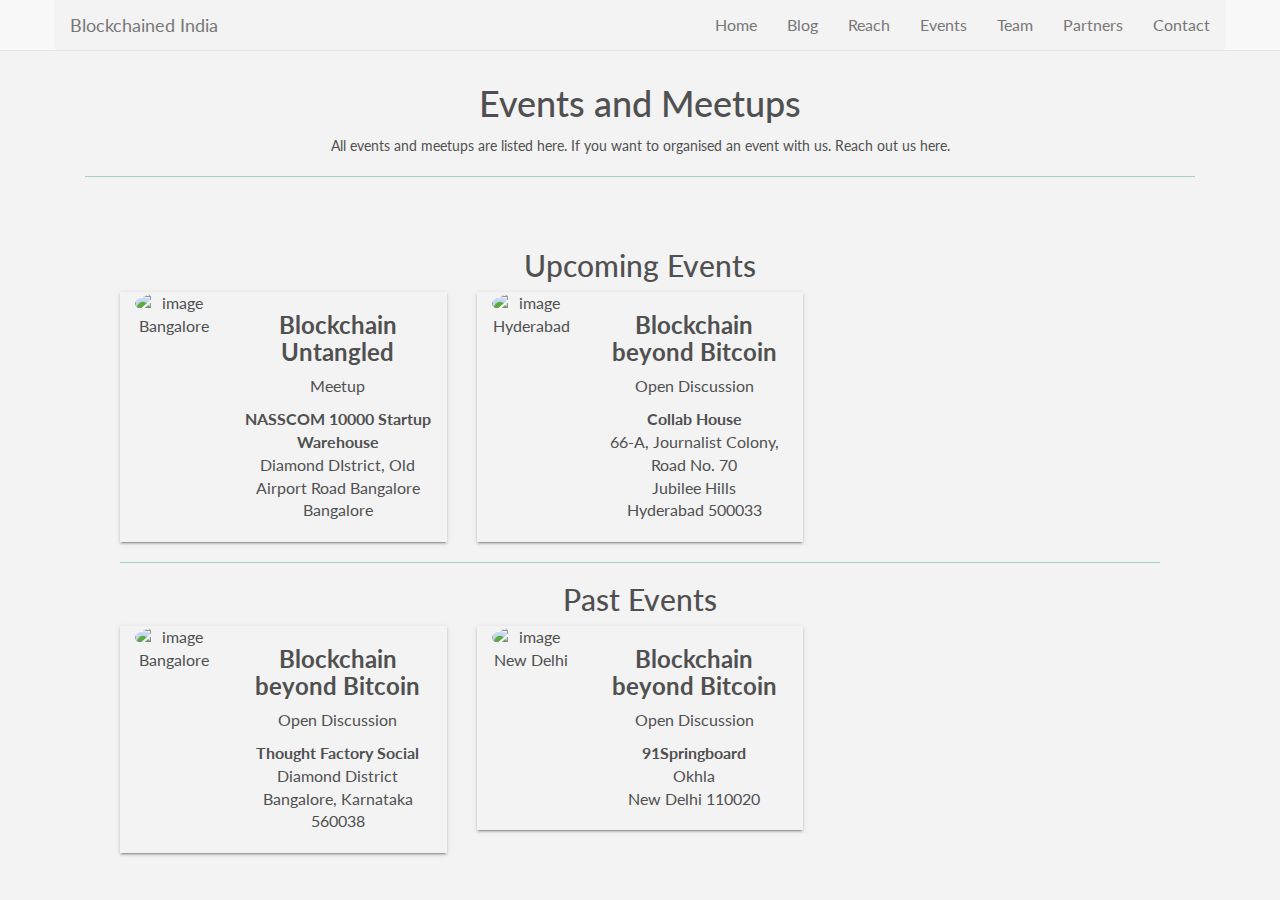
==== events.html @ 79391559 "events updated" ====
<!DOCTYPE html>
<html lang="en" class="no-js">
	<head>
		<meta charset="UTF-8" />
		<meta http-equiv="X-UA-Compatible" content="IE=edge,chrome=1">
		<meta name="viewport" content="width=device-width, initial-scale=1.0">
		<title>Blockchained India | Events | Meetups | Workshops</title>
		<meta name="description" content="Event page for Blockchained India" />
		<meta name="keywords" content="event, anistark, blockchain, india, blockchainedindia, Kumar, Anirudha, all, meetup, meetups, workshop" />
		<meta name="author" content="Kumar Anirudha (anistark) [anirudhastark@yahoo.com]" />
		<link rel="icon" href="img/favicon.ico">
		<link href="css/bootstrap.min.css" rel="stylesheet">
		<link rel="stylesheet" type="text/css" href="css/default.css" />
		<link rel="stylesheet" type="text/css" href="css/component.css" />
		<script src="js/modernizr.custom.js"></script>
		<link href="https://maxcdn.bootstrapcdn.com/font-awesome/4.7.0/css/font-awesome.min.css" rel="stylesheet" integrity="sha384-wvfXpqpZZVQGK6TAh5PVlGOfQNHSoD2xbE+QkPxCAFlNEevoEH3Sl0sibVcOQVnN" crossorigin="anonymous">
		<script>
		  (function(i,s,o,g,r,a,m){i['GoogleAnalyticsObject']=r;i[r]=i[r]||function(){
		  (i[r].q=i[r].q||[]).push(arguments)},i[r].l=1*new Date();a=s.createElement(o),
		  m=s.getElementsByTagName(o)[0];a.async=1;a.src=g;m.parentNode.insertBefore(a,m)
		  })(window,document,'script','https://www.google-analytics.com/analytics.js','ga');
		  ga('create', 'UA-98002907-1', 'auto');
		  ga('send', 'pageview');
		</script>
	</head>
	<body>
		<div class="navbar-wrapper">
			<nav class="navbar navbar-default navbar-fixed-top" role="navigation">
				<div class="container">
					<div class="navbar-header page-scroll">
						<button type="button" class="navbar-toggle collapsed" data-toggle="collapse" data-target="#navbar" aria-expanded="false" aria-controls="navbar">
							<span class="sr-only">Toggle navigation</span>
							<span class="icon-bar"></span>
							<span class="icon-bar"></span>
							<span class="icon-bar"></span>
						</button>
						<a class="navbar-brand" href="/index.html#page-top">Blockchained India</a>
					</div>
					<div id="navbar" class="navbar-collapse collapse">
						<ul class="nav navbar-nav navbar-right">
							<li><a class="page-scroll" href="/index.html#page-top">Home</a></li>
							<li><a href="http://blog.blockchainedindia.com">Blog</a></li>
							<li><a class="page-scroll" href="/index.html#reach">Reach</a></li>
							<li><a class="page-scroll" href="/index.html#events">Events</a></li>
							<li><a class="page-scroll" href="/index.html#team">Team</a></li>
							<li><a class="page-scroll" href="/index.html#partners">Partners</a></li>
							<li><a class="page-scroll" href="/index.html#contact">Contact</a></li>
						</ul>
					</div>
				</div>
			</nav>
		</div>
		<!--<div class="md-modal md-effect-12" id="modal-12">-->
			<!--<div class="md-content">-->
				<!--<h3>Modal Dialog</h3>-->
				<!--<div>-->
					<!--<p>This is a modal window. You can do the following things with it:</p>-->
					<!--<ul>-->
						<!--<li><strong>Read:</strong> modal windows will probably tell you something important so don't forget to read what they say.</li>-->
						<!--<li><strong>Look:</strong> a modal window enjoys a certain kind of attention; just look at it and appreciate its presence.</li>-->
						<!--<li><strong>Close:</strong> click on the button below to close the modal.</li>-->
					<!--</ul>-->
					<!--<button class="md-close">Close me!</button>-->
				<!--</div>-->
			<!--</div>-->
		<!--</div>-->
		<!--<div class="md-modal md-effect-16" id="modal-16">-->
			<!--<div class="md-content">-->
				<!--<h3>Modal Dialog</h3>-->
				<!--<div>-->
					<!--<p>This is a modal window. You can do the following things with it:</p>-->
					<!--<ul>-->
						<!--<li><strong>Read:</strong> modal windows will probably tell you something important so don't forget to read what they say.</li>-->
						<!--<li><strong>Look:</strong> a modal window enjoys a certain kind of attention; just look at it and appreciate its presence.</li>-->
						<!--<li><strong>Close:</strong> click on the button below to close the modal.</li>-->
					<!--</ul>-->
					<!--<button class="md-close">Close me!</button>-->
				<!--</div>-->
			<!--</div>-->
		<!--</div>-->
		<!--<div class="md-modal md-effect-19" id="modal-19">-->
			<!--<div class="md-content">-->
				<!--<h3>Modal Dialog</h3>-->
				<!--<div>-->
					<!--<p>This is a modal window. You can do the following things with it:</p>-->
					<!--<ul>-->
						<!--<li><strong>Read:</strong> modal windows will probably tell you something important so don't forget to read what they say.</li>-->
						<!--<li><strong>Look:</strong> a modal window enjoys a certain kind of attention; just look at it and appreciate its presence.</li>-->
						<!--<li><strong>Close:</strong> click on the button below to close the modal.</li>-->
					<!--</ul>-->
					<!--<button class="md-close">Close me!</button>-->
				<!--</div>-->
			<!--</div>-->
		<!--</div>-->
		<!-- Event Details -->
		<div class="md-modal md-effect-19" id="bi_1">
			<div class="md-content">
				<h3>Blockchain beyond Bitcoin <span class="badge">past event</span></h3>
				<div>
					<p>
						Open Discussion for Blockchain enthusiasts who see the potential of this technology to disrupt the world, and for beginners to Blockchain who want to explore more.
					</p>
					<br>
					<a href="https://www.meetup.com/blockchainindia/events/238764602"><i class="fa fa-2x fa-meetup"></i></a>
					<button class="md-close">Close me!</button>
				</div>
			</div>
		</div>
		<div class="md-modal md-effect-19" id="bi_2">
			<div class="md-content">
				<h3>Blockchain beyond Bitcoin <span class="badge">past event</span></h3>
				<div>
					<p>
						Open Discussion for Blockchain enthusiasts who see the potential of this technology to disrupt the world, and for beginners to Blockchain who want to explore more.
					</p>
					<br>
					<a href="https://www.meetup.com/blockchainindia/events/239157507"><i class="fa fa-2x fa-meetup"></i></a>
					<button class="md-close push-right">Close me!</button>
				</div>
			</div>
		</div>
		<div class="md-modal md-effect-12" id="bi_3">
			<div class="md-content">
				<h3>Blockchain Untangled</h3>
				<div>
					<p>
						<strong>Theme</strong>:<br>
							Introduction to Blockchain and various ledgers. A small demonstration on how it works by diving into the depths of it.
							<br />
							"The blockchain is an incorruptible digital ledger of economic transactions that can be programmed to record not just financial transactions but virtually everything of value."  - Don & Alex Tapscott, authors Blockchain Revolution (2016)
					</p>
					<strong>Agenda</strong>:
					<ul>
						<li><strong>18:15 - 19:00</strong> by Bharat Ram, General partner at OperatorVC <br />
						A brief talk on the history of fiat money and the socio-political underpinnings behind the bitcoin movement. Explaining the bitcoin blockchain and how it works followed by other blockchain consensus mechanisms and business opportunities.</li>
						<li><strong>19:00 pm - 19:30</strong> by Kumar Anirudha, Tech Evangelist <br />
						A visual showcase of blockchain in action. The talk would revolve around how blockchain ledger works by visually depicting it's immutable and tamper-proof characteristics.</li>
						<li><strong>19:30 - 20:00</strong> Networking and Snacks</li>
					</ul>
					<strong>Note</strong>:
					<ol>
						<li>RSVP opens 7 days before the event.</li>
						<li>The event is free of cost.</li>
					</ol>
					<a href="https://www.meetup.com/blockchainindia/events/239157507"><i class="fa fa-2x fa-meetup"></i></a> <a href="https://www.facebook.com/events/418289011869057"><i class="fa fa-2x fa-facebook-official"></i></a>
					<button class="md-close">Close me!</button>
				</div>
			</div>
		</div>
		<div class="md-modal md-effect-12" id="bi_4">
			<div class="md-content">
				<h3>Blockchain beyond Bitcoin</h3>
				<div>
					<p>
						<strong>Theme</strong>:<br>
							Introductory talk explaining Blockchain and its current landscape, followed by an open discussion around the problems that can be solved in our country by the use of this technology.
							<br />
							"The blockchain is an incorruptible digital ledger of economic transactions that can be programmed to record not just financial transactions but virtually everything of value."  - Don & Alex Tapscott, authors Blockchain Revolution (2016)
					</p>
					<strong>Agenda</strong>:
					<ul>
						<li><strong>16:00 - 16:15</strong> Welcome talk</li>
						<li><strong>16:15 - 16:30</strong> Introductions</li>
						<li><strong>16:30 - 17:00</strong> Introduction to Blockchain</li>
						<li><strong>17:00 - 17:30</strong> Open discussion on it’s use-cases</li>
						<li><strong>17:30 - 18:00</strong> Networking</li>
					</ul>
					<strong>Note</strong>:
					<ol>
						<li>The event is free of cost.</li>
					</ol>
					<a href="https://www.facebook.com/events/761048004076389"><i class="fa fa-2x fa-facebook-official"></i></a>
					<button class="md-close">Close me!</button>
				</div>
			</div>
		</div>
		<div class="container">
			<div class="col-lg-12 text-center" style="margin-top: 4rem;">
				<h1>Events and Meetups</h1>
				<small>
					All events and meetups are listed here. If you want to organised an event with us. Reach out us here.
				</small>
				<hr style="border-top-color: #a6d0bb;">
				<div class="main clearfix">
					<!-- <button class="md-trigger" data-modal="modal-12">Just Me</button>
					<button class="md-trigger" data-modal="modal-16">Blur</button>
					<button class="md-trigger md-setperspective" data-modal="modal-19">Slip from top</button> -->
					<div>
						<h2>Upcoming Events</h2>
						<div class="row">
							<div class="col-sm-4">
								<div class="contact-box md-trigger" data-modal="bi_3">
									<a href="#">
										<div class="col-sm-4">
											<div class="text-center">
												<img alt="image" class="img-circle m-t-xs img-responsive" src="http://i.imgur.com/bA3g5OH.jpg">
												<div class="m-t-xs font-bold">Bangalore</div>
											</div>
										</div>
										<div class="col-sm-8">
											<h3><strong>Blockchain Untangled</strong></h3>
											<p>Meetup</p>
											<address>
												<strong>NASSCOM 10000 Startup Warehouse</strong><br>
												Diamond DIstrict, Old Airport Road Bangalore<br>
												Bangalore<br>
											</address>
										</div>
										<div class="clearfix"></div>
									</a>
								</div>
							</div>
							<div class="col-sm-4">
								<div class="contact-box md-trigger md-setperspective" data-modal="bi_4">
									<a href="#">
										<div class="col-sm-4">
											<div class="text-center">
												<img alt="image" class="img-circle m-t-xs img-responsive" src="http://i.imgur.com/TzE4rNy.jpg">
												<div class="m-t-xs font-bold">Hyderabad</div>
											</div>
										</div>
										<div class="col-sm-8">
											<h3><strong>Blockchain beyond Bitcoin</strong></h3>
											<p>Open Discussion</p>
											<address>
												<strong>Collab House</strong><br>
												66-A, Journalist Colony, Road No. 70<br>
												Jubilee Hills<br>
												Hyderabad 500033
											</address>
										</div>
										<div class="clearfix"></div>
									</a>
								</div>
							</div>
						</div>
					</div>
					<hr style="border-top-color: #a6d0bb;">
					<div>
						<h2>Past Events</h2>
						<div class="row">
							<div class="col-sm-4">
								<div class="contact-box md-trigger md-setperspective" data-modal="bi_1">
									<a href="#">
										<div class="col-sm-4">
											<div class="text-center">
												<img alt="image" class="img-circle m-t-xs img-responsive" src="http://i.imgur.com/TzE4rNy.jpg">
												<div class="m-t-xs font-bold">Bangalore</div>
											</div>
										</div>
										<div class="col-sm-8">
											<h3><strong>Blockchain beyond Bitcoin</strong></h3>
											<p>Open Discussion</p>
											<address>
												<strong>Thought Factory Social</strong><br>
												Diamond District<br>
												Bangalore, Karnataka 560038<br>
											</address>
										</div>
										<div class="clearfix"></div>
									</a>
								</div>
							</div>
							<div class="col-sm-4">
								<div class="contact-box md-trigger" data-modal="bi_2">
									<a href="#">
										<div class="col-sm-4">
											<div class="text-center">
												<img alt="image" class="img-circle m-t-xs img-responsive" src="http://i.imgur.com/bA3g5OH.jpg">
												<div class="m-t-xs font-bold">New Delhi</div>
											</div>
										</div>
										<div class="col-sm-8">
											<h3><strong>Blockchain beyond Bitcoin</strong></h3>
											<p>Open Discussion</p>
											<address>
												<strong>91Springboard</strong><br>
												Okhla<br>
												New Delhi 110020<br>
											</address>
										</div>
										<div class="clearfix"></div>
									</a>
								</div>
							</div>
						</div>
					</div>
				</div>
			</div>
		</div>
		<div class="md-overlay"></div>
		<!-- classie.js by @desandro: https://github.com/desandro/classie -->
		<script src="js/classie_modal.js"></script>
		<script src="js/modalEffects.js"></script>

		<!-- for the blur effect -->
		<!-- by @derSchepp https://github.com/Schepp/CSS-Filters-Polyfill -->
		<script>
			// this is important for IEs
			var polyfilter_scriptpath = '/js/';
		</script>
		<script src="js/cssParser.js"></script>
		<script src="js/css-filters-polyfill.js"></script>
	</body>
</html>
---- css/default.css ----
/* General Demo Style */
@import url(http://fonts.googleapis.com/css?family=Lato:300,400,700);

@font-face {
	font-family: 'codropsicons';
	src:url('../fonts/codropsicons/codropsicons.eot');
	src:url('../fonts/codropsicons/codropsicons.eot?#iefix') format('embedded-opentype'),
		url('../fonts/codropsicons/codropsicons.woff') format('woff'),
		url('../fonts/codropsicons/codropsicons.ttf') format('truetype'),
		url('../fonts/codropsicons/codropsicons.svg#codropsicons') format('svg');
	font-weight: normal;
	font-style: normal;
}

*, *:after, *:before { -webkit-box-sizing: border-box; -moz-box-sizing: border-box; box-sizing: border-box; }
body, html { font-size: 100%; padding: 0; margin: 0; }

/* Clearfix hack by Nicolas Gallagher: http://nicolasgallagher.com/micro-clearfix-hack/ */
.clearfix:before, .clearfix:after { content: " "; display: table; }
.clearfix:after { clear: both; }

body {
	font-family: 'Lato', Calibri, Arial, sans-serif;
	color: #505050;
	background: #f3f3f4;
}

a {
	color: #c0392b;
	text-decoration: none;
}

a:hover,
a:active {
	color: #333;
	text-decoration: none;
}

/* Header Style */
.main,
.container > header {
	margin: 0 auto;
	padding: 2em;
}

.container > header {
	text-align: center;
	background: #f3f3f4;
	padding: 3em;
}

.container > header h1 {
	font-size: 2.625em;
	line-height: 1.3;
	margin: 0;
	font-weight: 300;
}

.container > header span {
	display: block;
	font-size: 60%;
	opacity: 0.7;
	padding: 0 0 0.6em 0.1em;
}

/* Main Content */
.main {
	max-width: 69em;
}

.column {
	float: left;
	width: 50%;
	padding: 0 2em;
	min-height: 300px;
	position: relative;
}

.column:nth-child(2) {
	box-shadow: -1px 0 0 rgba(0,0,0,0.1);
}

.column p {
	font-weight: 300;
	font-size: 2em;
	padding: 0;
	margin: 0;
	text-align: right;
	line-height: 1.5;
}

/* To Navigation Style */
.codrops-top {
	background: #fff;
	background: rgba(255, 255, 255, 0.2);
	text-transform: uppercase;
	width: 100%;
	font-size: 0.69em;
	line-height: 2.2;
}

.codrops-top a {
	padding: 0 1em;
	letter-spacing: 0.1em;
	display: inline-block;
}

.codrops-top a:hover {
	color: #f3f3f4;
	background: rgba(255,255,255,0.6);
}

.codrops-top span.right {
	float: right;
}

.codrops-top span.right a {
	float: left;
	display: block;
}

.codrops-icon:before {
	font-family: 'codropsicons';
	margin: 0 4px;
	speak: none;
	font-style: normal;
	font-weight: normal;
	font-variant: normal;
	text-transform: none;
	line-height: 1;
	-webkit-font-smoothing: antialiased;
}

.codrops-icon-drop:before {
	content: "\e001";
}

.codrops-icon-prev:before {
	content: "\e004";
}

button {
	border: none;
	padding: 0.6em 1.2em;
	background: #23a595;
	color: #fff;
	font-family: 'Lato', Calibri, Arial, sans-serif;
	font-size: 1em;
	letter-spacing: 1px;
	text-transform: uppercase;
	cursor: pointer;
	display: inline-block;
	margin: 3px 2px;
	border-radius: 2px;
}

button:hover {
	background: #53a0af;
}

@media screen and (max-width: 46.0625em) {
	.column {
		width: 100%;
		min-width: auto;
		min-height: auto;
		padding: 1em; 
	}

	.column p {
		text-align: left;
		font-size: 1.5em;
	}

	.column:nth-child(2) {
		box-shadow: 0 -1px 0 rgba(0,0,0,0.1);
	}
}

@media screen and (max-width: 25em) {

	.codrops-icon span {
		display: none;
	}

}
---- css/component.css ----
/* General styles for the modal */

/* 
Styles for the html/body for special modal where we want 3d effects
Note that we need a container wrapping all content on the page for the 
perspective effects (not including the modals and the overlay).
*/
.md-perspective,
.md-perspective body {
	height: 100%;
	overflow: hidden;
}

.md-perspective body  {
	background: #222;
	-webkit-perspective: 600px;
	-moz-perspective: 600px;
	perspective: 600px;
}

.container {
	background: #f3f3f4;
	min-height: 100%;
}

.md-modal {
	position: fixed;
	top: 50%;
	left: 50%;
	width: 90%;
	max-width: 70rem;
	min-width: 320px;
	height: auto;
	min-height: 20rem;
	max-height: 38rem;
	z-index: 2000;
	visibility: hidden;
	overflow: scroll;
	-webkit-backface-visibility: hidden;
	-moz-backface-visibility: hidden;
	backface-visibility: hidden;
	-webkit-transform: translateX(-50%) translateY(-50%);
	-moz-transform: translateX(-50%) translateY(-50%);
	-ms-transform: translateX(-50%) translateY(-50%);
	transform: translateX(-50%) translateY(-50%);
}

.md-show {
	visibility: visible;
}

.md-overlay {
	position: fixed;
	width: 100%;
	height: 100%;
	visibility: hidden;
	top: 0;
	left: 0;
	z-index: 1000;
	opacity: 0;
	background: rgba(223, 255, 250, 0.8);
	-webkit-transition: all 0.3s;
	-moz-transition: all 0.3s;
	transition: all 0.3s;
}

.md-show ~ .md-overlay {
	opacity: 1;
	visibility: visible;
}

/* Content styles */
.md-content {
	color: #fff;
	background: #5eb3ad;
	position: relative;
	border-radius: 3px;
	margin: 0 auto;
}

.md-content h3 {
	margin: 0;
	padding: 0.4em;
	text-align: center;
	font-size: 2.4em;
	font-weight: 300;
	opacity: 0.8;
	background: rgba(0,0,0,0.1);
	border-radius: 3px 3px 0 0;
}

.md-content > div {
	padding: 15px 40px 30px;
	margin: 0;
	font-weight: 300;
	font-size: 1.15em;
}

.md-content > div p {
	margin: 0;
	padding: 10px 0;
}

.md-content > div ul {
	margin: 0;
	padding: 0 0 30px 20px;
}

.md-content > div ul li {
	padding: 5px 0;
}

.md-content button {
	display: block;
	margin: 0 auto;
	font-size: 0.8em;
}

/* Individual modal styles with animations/transitions */

/* Effect 1: Fade in and scale up */
.md-effect-1 .md-content {
	-webkit-transform: scale(0.7);
	-moz-transform: scale(0.7);
	-ms-transform: scale(0.7);
	transform: scale(0.7);
	opacity: 0;
	-webkit-transition: all 0.3s;
	-moz-transition: all 0.3s;
	transition: all 0.3s;
}

.md-show.md-effect-1 .md-content {
	-webkit-transform: scale(1);
	-moz-transform: scale(1);
	-ms-transform: scale(1);
	transform: scale(1);
	opacity: 1;
}

/* Effect 2: Slide from the right */
.md-effect-2 .md-content {
	-webkit-transform: translateX(20%);
	-moz-transform: translateX(20%);
	-ms-transform: translateX(20%);
	transform: translateX(20%);
	opacity: 0;
	-webkit-transition: all 0.3s cubic-bezier(0.25, 0.5, 0.5, 0.9);
	-moz-transition: all 0.3s cubic-bezier(0.25, 0.5, 0.5, 0.9);
	transition: all 0.3s cubic-bezier(0.25, 0.5, 0.5, 0.9);
}

.md-show.md-effect-2 .md-content {
	-webkit-transform: translateX(0);
	-moz-transform: translateX(0);
	-ms-transform: translateX(0);
	transform: translateX(0);
	opacity: 1;
}

/* Effect 3: Slide from the bottom */
.md-effect-3 .md-content {
	-webkit-transform: translateY(20%);
	-moz-transform: translateY(20%);
	-ms-transform: translateY(20%);
	transform: translateY(20%);
	opacity: 0;
	-webkit-transition: all 0.3s;
	-moz-transition: all 0.3s;
	transition: all 0.3s;
}

.md-show.md-effect-3 .md-content {
	-webkit-transform: translateY(0);
	-moz-transform: translateY(0);
	-ms-transform: translateY(0);
	transform: translateY(0);
	opacity: 1;
}

/* Effect 4: Newspaper */
.md-effect-4 .md-content {
	-webkit-transform: scale(0) rotate(720deg);
	-moz-transform: scale(0) rotate(720deg);
	-ms-transform: scale(0) rotate(720deg);
	transform: scale(0) rotate(720deg);
	opacity: 0;
}

.md-show.md-effect-4 ~ .md-overlay,
.md-effect-4 .md-content {
	-webkit-transition: all 0.5s;
	-moz-transition: all 0.5s;
	transition: all 0.5s;
}

.md-show.md-effect-4 .md-content {
	-webkit-transform: scale(1) rotate(0deg);
	-moz-transform: scale(1) rotate(0deg);
	-ms-transform: scale(1) rotate(0deg);
	transform: scale(1) rotate(0deg);
	opacity: 1;
}

/* Effect 5: fall */
.md-effect-5.md-modal {
	-webkit-perspective: 1300px;
	-moz-perspective: 1300px;
	perspective: 1300px;
}

.md-effect-5 .md-content {
	-webkit-transform-style: preserve-3d;
	-moz-transform-style: preserve-3d;
	transform-style: preserve-3d;
	-webkit-transform: translateZ(600px) rotateX(20deg); 
	-moz-transform: translateZ(600px) rotateX(20deg); 
	-ms-transform: translateZ(600px) rotateX(20deg); 
	transform: translateZ(600px) rotateX(20deg); 
	opacity: 0;
}

.md-show.md-effect-5 .md-content {
	-webkit-transition: all 0.3s ease-in;
	-moz-transition: all 0.3s ease-in;
	transition: all 0.3s ease-in;
	-webkit-transform: translateZ(0px) rotateX(0deg);
	-moz-transform: translateZ(0px) rotateX(0deg);
	-ms-transform: translateZ(0px) rotateX(0deg);
	transform: translateZ(0px) rotateX(0deg); 
	opacity: 1;
}

/* Effect 6: side fall */
.md-effect-6.md-modal {
	-webkit-perspective: 1300px;
	-moz-perspective: 1300px;
	perspective: 1300px;
}

.md-effect-6 .md-content {
	-webkit-transform-style: preserve-3d;
	-moz-transform-style: preserve-3d;
	transform-style: preserve-3d;
	-webkit-transform: translate(30%) translateZ(600px) rotate(10deg); 
	-moz-transform: translate(30%) translateZ(600px) rotate(10deg);
	-ms-transform: translate(30%) translateZ(600px) rotate(10deg);
	transform: translate(30%) translateZ(600px) rotate(10deg); 
	opacity: 0;
}

.md-show.md-effect-6 .md-content {
	-webkit-transition: all 0.3s ease-in;
	-moz-transition: all 0.3s ease-in;
	transition: all 0.3s ease-in;
	-webkit-transform: translate(0%) translateZ(0) rotate(0deg);
	-moz-transform: translate(0%) translateZ(0) rotate(0deg);
	-ms-transform: translate(0%) translateZ(0) rotate(0deg);
	transform: translate(0%) translateZ(0) rotate(0deg);
	opacity: 1;
}

/* Effect 7:  slide and stick to top */
.md-effect-7{
	top: 0;
	-webkit-transform: translateX(-50%);
	-moz-transform: translateX(-50%);
	-ms-transform: translateX(-50%);
	transform: translateX(-50%);
}

.md-effect-7 .md-content {
	-webkit-transform: translateY(-200%);
	-moz-transform: translateY(-200%);
	-ms-transform: translateY(-200%);
	transform: translateY(-200%);
	-webkit-transition: all .3s;
	-moz-transition: all .3s;
	transition: all .3s;
	opacity: 0;
}

.md-show.md-effect-7 .md-content {
	-webkit-transform: translateY(0%);
	-moz-transform: translateY(0%);
	-ms-transform: translateY(0%);
	transform: translateY(0%);
	border-radius: 0 0 3px 3px;
	opacity: 1;
}

/* Effect 8: 3D flip horizontal */
.md-effect-8.md-modal {
	-webkit-perspective: 1300px;
	-moz-perspective: 1300px;
	perspective: 1300px;
}

.md-effect-8 .md-content {
	-webkit-transform-style: preserve-3d;
	-moz-transform-style: preserve-3d;
	transform-style: preserve-3d;
	-webkit-transform: rotateY(-70deg);
	-moz-transform: rotateY(-70deg);
	-ms-transform: rotateY(-70deg);
	transform: rotateY(-70deg);
	-webkit-transition: all 0.3s;
	-moz-transition: all 0.3s;
	transition: all 0.3s;
	opacity: 0;
}

.md-show.md-effect-8 .md-content {
	-webkit-transform: rotateY(0deg);
	-moz-transform: rotateY(0deg);
	-ms-transform: rotateY(0deg);
	transform: rotateY(0deg);
	opacity: 1;
}

/* Effect 9: 3D flip vertical */
.md-effect-9.md-modal {
	-webkit-perspective: 1300px;
	-moz-perspective: 1300px;
	perspective: 1300px;
}

.md-effect-9 .md-content {
	-webkit-transform-style: preserve-3d;
	-moz-transform-style: preserve-3d;
	transform-style: preserve-3d;
	-webkit-transform: rotateX(-70deg);
	-moz-transform: rotateX(-70deg);
	-ms-transform: rotateX(-70deg);
	transform: rotateX(-70deg);
	-webkit-transition: all 0.3s;
	-moz-transition: all 0.3s;
	transition: all 0.3s;
	opacity: 0;
}

.md-show.md-effect-9 .md-content {
	-webkit-transform: rotateX(0deg);
	-moz-transform: rotateX(0deg);
	-ms-transform: rotateX(0deg);
	transform: rotateX(0deg);
	opacity: 1;
}

/* Effect 10: 3D sign */
.md-effect-10.md-modal {
	-webkit-perspective: 1300px;
	-moz-perspective: 1300px;
	perspective: 1300px;
}

.md-effect-10 .md-content {
	-webkit-transform-style: preserve-3d;
	-moz-transform-style: preserve-3d;
	transform-style: preserve-3d;
	-webkit-transform: rotateX(-60deg);
	-moz-transform: rotateX(-60deg);
	-ms-transform: rotateX(-60deg);
	transform: rotateX(-60deg);
	-webkit-transform-origin: 50% 0;
	-moz-transform-origin: 50% 0;
	transform-origin: 50% 0;
	opacity: 0;
	-webkit-transition: all 0.3s;
	-moz-transition: all 0.3s;
	transition: all 0.3s;
}

.md-show.md-effect-10 .md-content {
	-webkit-transform: rotateX(0deg);
	-moz-transform: rotateX(0deg);
	-ms-transform: rotateX(0deg);
	transform: rotateX(0deg);
	opacity: 1;
}

/* Effect 11: Super scaled */
.md-effect-11 .md-content {
	-webkit-transform: scale(2);
	-moz-transform: scale(2);
	-ms-transform: scale(2);
	transform: scale(2);
	opacity: 0;
	-webkit-transition: all 0.3s;
	-moz-transition: all 0.3s;
	transition: all 0.3s;
}

.md-show.md-effect-11 .md-content {
	-webkit-transform: scale(1);
	-moz-transform: scale(1);
	-ms-transform: scale(1);
	transform: scale(1);
	opacity: 1;
}

/* Effect 12:  Just me */
.md-effect-12 .md-content {
	-webkit-transform: scale(0.8);
	-moz-transform: scale(0.8);
	-ms-transform: scale(0.8);
	transform: scale(0.8);
	opacity: 0;
	-webkit-transition: all 0.3s;
	-moz-transition: all 0.3s;
	transition: all 0.3s;
}

.md-show.md-effect-12 ~ .md-overlay {
	background: #f3f3f4;
}

.md-effect-12 .md-content h3,
.md-effect-12 .md-content {
	background: #5eb3ad;
}

.md-show.md-effect-12 .md-content {
	-webkit-transform: scale(1);
	-moz-transform: scale(1);
	-ms-transform: scale(1);
	transform: scale(1);
	opacity: 1;
}

/* Effect 13: 3D slit */
.md-effect-13.md-modal {
	-webkit-perspective: 1300px;
	-moz-perspective: 1300px;
	perspective: 1300px;
}

.md-effect-13 .md-content {
	-webkit-transform-style: preserve-3d;
	-moz-transform-style: preserve-3d;
	transform-style: preserve-3d;
	-webkit-transform: translateZ(-3000px) rotateY(90deg);
	-moz-transform: translateZ(-3000px) rotateY(90deg);
	-ms-transform: translateZ(-3000px) rotateY(90deg);
	transform: translateZ(-3000px) rotateY(90deg);
	opacity: 0;
}

.md-show.md-effect-13 .md-content {
	-webkit-animation: slit .7s forwards ease-out;
	-moz-animation: slit .7s forwards ease-out;
	animation: slit .7s forwards ease-out;
}

@-webkit-keyframes slit {
	50% { -webkit-transform: translateZ(-250px) rotateY(89deg); opacity: .5; -webkit-animation-timing-function: ease-out;}
	100% { -webkit-transform: translateZ(0) rotateY(0deg); opacity: 1; }
}

@-moz-keyframes slit {
	50% { -moz-transform: translateZ(-250px) rotateY(89deg); opacity: .5; -moz-animation-timing-function: ease-out;}
	100% { -moz-transform: translateZ(0) rotateY(0deg); opacity: 1; }
}

@keyframes slit {
	50% { transform: translateZ(-250px) rotateY(89deg); opacity: 1; animation-timing-function: ease-in;}
	100% { transform: translateZ(0) rotateY(0deg); opacity: 1; }
}

/* Effect 14:  3D Rotate from bottom */
.md-effect-14.md-modal {
	-webkit-perspective: 1300px;
	-moz-perspective: 1300px;
	perspective: 1300px;
}

.md-effect-14 .md-content {
	-webkit-transform-style: preserve-3d;
	-moz-transform-style: preserve-3d;
	transform-style: preserve-3d;
	-webkit-transform: translateY(100%) rotateX(90deg);
	-moz-transform: translateY(100%) rotateX(90deg);
	-ms-transform: translateY(100%) rotateX(90deg);
	transform: translateY(100%) rotateX(90deg);
	-webkit-transform-origin: 0 100%;
	-moz-transform-origin: 0 100%;
	transform-origin: 0 100%;
	opacity: 0;
	-webkit-transition: all 0.3s ease-out;
	-moz-transition: all 0.3s ease-out;
	transition: all 0.3s ease-out;
}

.md-show.md-effect-14 .md-content {
	-webkit-transform: translateY(0%) rotateX(0deg);
	-moz-transform: translateY(0%) rotateX(0deg);
	-ms-transform: translateY(0%) rotateX(0deg);
	transform: translateY(0%) rotateX(0deg);
	opacity: 1;
}

/* Effect 15:  3D Rotate in from left */
.md-effect-15.md-modal {
	-webkit-perspective: 1300px;
	-moz-perspective: 1300px;
	perspective: 1300px;
}

.md-effect-15 .md-content {
	-webkit-transform-style: preserve-3d;
	-moz-transform-style: preserve-3d;
	transform-style: preserve-3d;
	-webkit-transform: translateZ(100px) translateX(-30%) rotateY(90deg);
	-moz-transform: translateZ(100px) translateX(-30%) rotateY(90deg);
	-ms-transform: translateZ(100px) translateX(-30%) rotateY(90deg);
	transform: translateZ(100px) translateX(-30%) rotateY(90deg);
	-webkit-transform-origin: 0 100%;
	-moz-transform-origin: 0 100%;
	transform-origin: 0 100%;
	opacity: 0;
	-webkit-transition: all 0.3s;
	-moz-transition: all 0.3s;
	transition: all 0.3s;
}

.md-show.md-effect-15 .md-content {
	-webkit-transform: translateZ(0px) translateX(0%) rotateY(0deg);
	-moz-transform: translateZ(0px) translateX(0%) rotateY(0deg);
	-ms-transform: translateZ(0px) translateX(0%) rotateY(0deg);
	transform: translateZ(0px) translateX(0%) rotateY(0deg);
	opacity: 1;
}

/* Effect 16:  Blur */
.md-show.md-effect-16 ~ .md-overlay {
	background: rgba(157, 253, 202, 0.5);
}

.md-show.md-effect-16 ~ .container {
	-webkit-filter: blur(3px);
	-moz-filter: blur(3px);
	filter: blur(3px);
}

.md-effect-16 .md-content {
	-webkit-transform: translateY(-5%);
	-moz-transform: translateY(-5%);
	-ms-transform: translateY(-5%);
	transform: translateY(-5%);
	opacity: 0;
}

.md-show.md-effect-16 ~ .container,
.md-effect-16 .md-content {
	-webkit-transition: all 0.3s;
	-moz-transition: all 0.3s;
	transition: all 0.3s;
}

.md-show.md-effect-16 .md-content {
	-webkit-transform: translateY(0);
	-moz-transform: translateY(0);
	-ms-transform: translateY(0);
	transform: translateY(0);
	opacity: 1;
}

/* Effect 17:  Slide in from bottom with perspective on container */
.md-show.md-effect-17 ~ .container {
	height: 100%;
	overflow: hidden;
	-webkit-transition: -webkit-transform 0.3s;
	-moz-transition: -moz-transform 0.3s;
	transition: transform 0.3s;
}	

.md-show.md-effect-17 ~ .container,
.md-show.md-effect-17 ~ .md-overlay  {
	-webkit-transform: rotateX(-2deg);
	-moz-transform: rotateX(-2deg);
	-ms-transform: rotateX(-2deg);
	transform: rotateX(-2deg);
	-webkit-transform-origin: 50% 0%;
	-moz-transform-origin: 50% 0%;
	transform-origin: 50% 0%;
	-webkit-transform-style: preserve-3d;
	-moz-transform-style: preserve-3d;
	transform-style: preserve-3d;
}

.md-effect-17 .md-content {
	opacity: 0;
	-webkit-transform: translateY(200%);
	-moz-transform: translateY(200%);
	-ms-transform: translateY(200%);
	transform: translateY(200%);
}

.md-show.md-effect-17 .md-content {
	-webkit-transform: translateY(0);
	-moz-transform: translateY(0);
	-ms-transform: translateY(0);
	transform: translateY(0);
	opacity: 1;
	-webkit-transition: all 0.3s 0.2s;
	-moz-transition: all 0.3s 0.2s;
	transition: all 0.3s 0.2s;
}

/* Effect 18:  Slide from right with perspective on container */
.md-show.md-effect-18 ~ .container {
	height: 100%;
	overflow: hidden;
}

.md-show.md-effect-18 ~ .md-overlay {
	background: rgba(143,27,15,0.8);
	-webkit-transition: all 0.5s;
	-moz-transition: all 0.5s;
	transition: all 0.5s;
}

.md-show.md-effect-18 ~ .container,
.md-show.md-effect-18 ~ .md-overlay {
	-webkit-transform-style: preserve-3d;
	-webkit-transform-origin: 0% 50%;
	-webkit-animation: rotateRightSideFirst 0.5s forwards ease-in;
	-moz-transform-style: preserve-3d;
	-moz-transform-origin: 0% 50%;
	-moz-animation: rotateRightSideFirst 0.5s forwards ease-in;
	transform-style: preserve-3d;
	transform-origin: 0% 50%;
	animation: rotateRightSideFirst 0.5s forwards ease-in;
}

@-webkit-keyframes rotateRightSideFirst {
	50% { -webkit-transform: translateZ(-50px) rotateY(5deg); -webkit-animation-timing-function: ease-out; }
	100% { -webkit-transform: translateZ(-200px); }
}

@-moz-keyframes rotateRightSideFirst {
	50% { -moz-transform: translateZ(-50px) rotateY(5deg); -moz-animation-timing-function: ease-out; }
	100% { -moz-transform: translateZ(-200px); }
}

@keyframes rotateRightSideFirst {
	50% { transform: translateZ(-50px) rotateY(5deg); animation-timing-function: ease-out; }
	100% { transform: translateZ(-200px); }
}

.md-effect-18 .md-content {
	-webkit-transform: translateX(200%);
	-moz-transform: translateX(200%);
	-ms-transform: translateX(200%);
	transform: translateX(200%);
	opacity: 0;
}

.md-show.md-effect-18 .md-content {
	-webkit-transform: translateX(0);
	-moz-transform: translateX(0);
	-ms-transform: translateX(0);
	transform: translateX(0);
	opacity: 1;
	-webkit-transition: all 0.5s 0.1s;
	-moz-transition: all 0.5s 0.1s;
	transition: all 0.5s 0.1s;
}

/* Effect 19:  Slip in from the top with perspective on container */
.md-show.md-effect-19 ~ .container {
	height: 100%;
	overflow: hidden;
}

.md-show.md-effect-19 ~ .md-overlay {
	-webkit-transition: all 0.5s;
	-moz-transition: all 0.5s;
	transition: all 0.5s;
}

.md-show.md-effect-19 ~ .container,
.md-show.md-effect-19 ~ .md-overlay {
	-webkit-transform-style: preserve-3d;
	-webkit-transform-origin: 50% 100%;
	-webkit-animation: OpenTop 0.5s forwards ease-in;
	-moz-transform-style: preserve-3d;
	-moz-transform-origin: 50% 100%;
	-moz-animation: OpenTop 0.5s forwards ease-in;
	transform-style: preserve-3d;
	transform-origin: 50% 100%;
	animation: OpenTop 0.5s forwards ease-in;
}

@-webkit-keyframes OpenTop {
	50% { 
		-webkit-transform: rotateX(10deg); 
		-webkit-animation-timing-function: ease-out; 
	}
}

@-moz-keyframes OpenTop {
	50% { 
		-moz-transform: rotateX(10deg); 
		-moz-animation-timing-function: ease-out; 
	}
}

@keyframes OpenTop {
	50% { 
		transform: rotateX(10deg); 
		animation-timing-function: ease-out; 
	}
}

.md-effect-19 .md-content {
	-webkit-transform: translateY(-200%);
	-moz-transform: translateY(-200%);
	-ms-transform: translateY(-200%);
	transform: translateY(-200%);
	opacity: 0;
}

.md-show.md-effect-19 .md-content {
	-webkit-transform: translateY(0);
	-moz-transform: translateY(0);
	-ms-transform: translateY(0);
	transform: translateY(0);
	opacity: 1;
	-webkit-transition: all 0.5s 0.1s;
	-moz-transition: all 0.5s 0.1s;
	transition: all 0.5s 0.1s;
}

@media screen and (max-width: 32em) {
	body { font-size: 75%; }
}


.contact-box > a {
  color: inherit;
}
.contact-box.center-version {
  border: 1px solid #e7eaec;
  padding: 0;
}
.contact-box.center-version > a {
  display: block;
  background-color: #ffffff;
  padding: 20px;
  text-align: center;
}
.contact-box.center-version > a img {
  width: 80px;
  height: 80px;
  margin-top: 10px;
  margin-bottom: 10px;
}
.contact-box.center-version address {
  margin-bottom: 0;
}
.contact-box .contact-box-footer {
  text-align: center;
  background-color: #ffffff;
  border-top: 1px solid #e7eaec;
  padding: 15px 20px;
}

.contact-box {
  box-shadow: 0 2px 2px 0 rgba(0, 0, 0, 0.14), 0 3px 1px -2px rgba(0, 0, 0, 0.2), 0 1px 5px 0 rgba(0, 0, 0, 0.12);
  border: none;
}

/*.modal-content-custom {
	overflow: scroll;
}*/
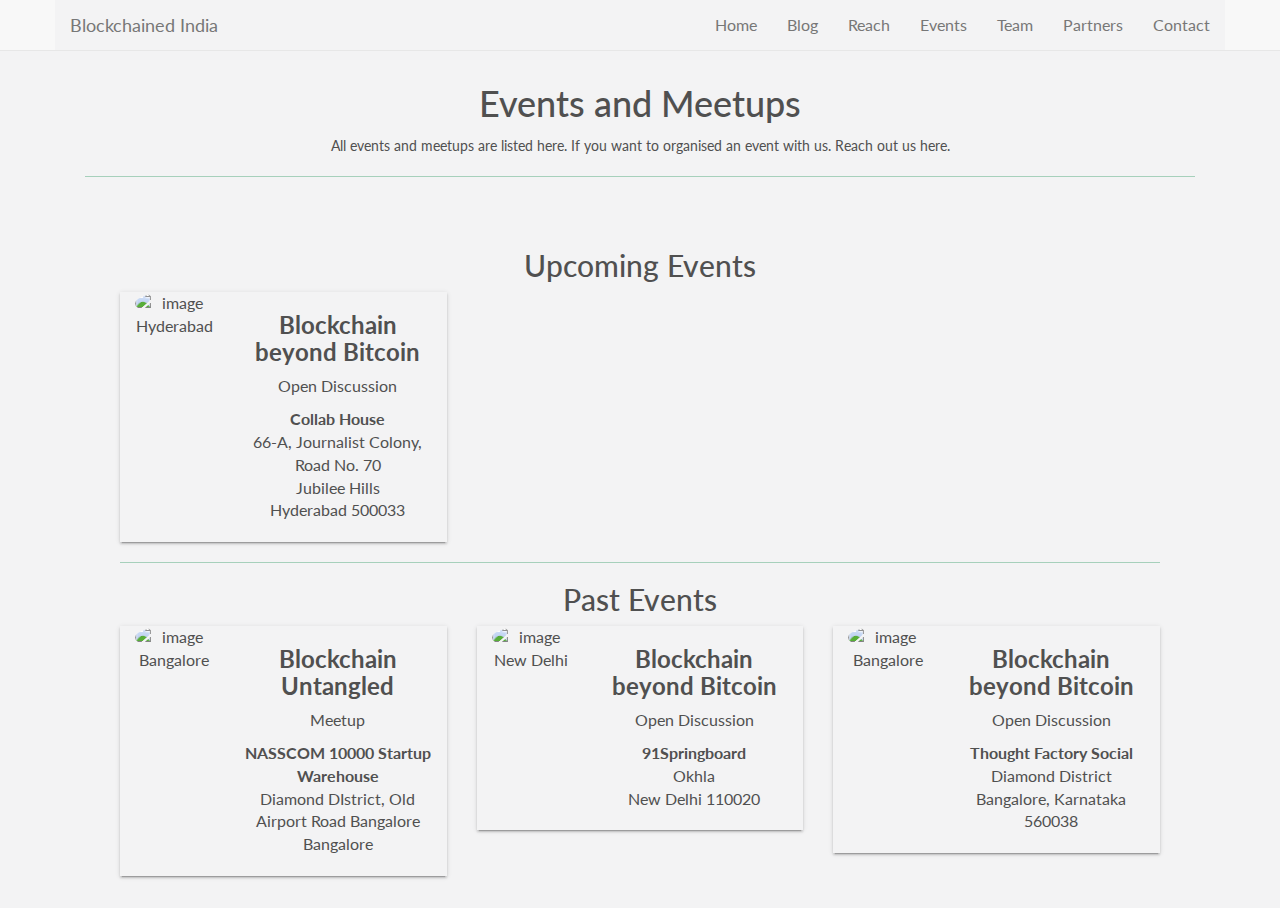
==== commit a3769e04: "event update" ====
--- a/events.html
+++ b/events.html
@@ -119,9 +119,9 @@
 				</div>
 			</div>
 		</div>
-		<div class="md-modal md-effect-12" id="bi_3">
+		<div class="md-modal md-effect-19" id="bi_3">
 			<div class="md-content">
-				<h3>Blockchain Untangled</h3>
+				<h3>Blockchain Untangled <span class="badge">past event</span></h3>
 				<div>
 					<p>
 						<strong>Theme</strong>:<br>
@@ -189,28 +189,6 @@
 						<h2>Upcoming Events</h2>
 						<div class="row">
 							<div class="col-sm-4">
-								<div class="contact-box md-trigger" data-modal="bi_3">
-									<a href="#">
-										<div class="col-sm-4">
-											<div class="text-center">
-												<img alt="image" class="img-circle m-t-xs img-responsive" src="http://i.imgur.com/bA3g5OH.jpg">
-												<div class="m-t-xs font-bold">Bangalore</div>
-											</div>
-										</div>
-										<div class="col-sm-8">
-											<h3><strong>Blockchain Untangled</strong></h3>
-											<p>Meetup</p>
-											<address>
-												<strong>NASSCOM 10000 Startup Warehouse</strong><br>
-												Diamond DIstrict, Old Airport Road Bangalore<br>
-												Bangalore<br>
-											</address>
-										</div>
-										<div class="clearfix"></div>
-									</a>
-								</div>
-							</div>
-							<div class="col-sm-4">
 								<div class="contact-box md-trigger md-setperspective" data-modal="bi_4">
 									<a href="#">
 										<div class="col-sm-4">
@@ -240,21 +218,21 @@
 						<h2>Past Events</h2>
 						<div class="row">
 							<div class="col-sm-4">
-								<div class="contact-box md-trigger md-setperspective" data-modal="bi_1">
+								<div class="contact-box md-trigger" data-modal="bi_3">
 									<a href="#">
 										<div class="col-sm-4">
 											<div class="text-center">
-												<img alt="image" class="img-circle m-t-xs img-responsive" src="http://i.imgur.com/TzE4rNy.jpg">
+												<img alt="image" class="img-circle m-t-xs img-responsive" src="http://i.imgur.com/bA3g5OH.jpg">
 												<div class="m-t-xs font-bold">Bangalore</div>
 											</div>
 										</div>
 										<div class="col-sm-8">
-											<h3><strong>Blockchain beyond Bitcoin</strong></h3>
-											<p>Open Discussion</p>
+											<h3><strong>Blockchain Untangled</strong></h3>
+											<p>Meetup</p>
 											<address>
-												<strong>Thought Factory Social</strong><br>
-												Diamond District<br>
-												Bangalore, Karnataka 560038<br>
+												<strong>NASSCOM 10000 Startup Warehouse</strong><br>
+												Diamond DIstrict, Old Airport Road Bangalore<br>
+												Bangalore<br>
 											</address>
 										</div>
 										<div class="clearfix"></div>
@@ -277,6 +255,28 @@
 												<strong>91Springboard</strong><br>
 												Okhla<br>
 												New Delhi 110020<br>
+											</address>
+										</div>
+										<div class="clearfix"></div>
+									</a>
+								</div>
+							</div>
+							<div class="col-sm-4">
+								<div class="contact-box md-trigger md-setperspective" data-modal="bi_1">
+									<a href="#">
+										<div class="col-sm-4">
+											<div class="text-center">
+												<img alt="image" class="img-circle m-t-xs img-responsive" src="http://i.imgur.com/TzE4rNy.jpg">
+												<div class="m-t-xs font-bold">Bangalore</div>
+											</div>
+										</div>
+										<div class="col-sm-8">
+											<h3><strong>Blockchain beyond Bitcoin</strong></h3>
+											<p>Open Discussion</p>
+											<address>
+												<strong>Thought Factory Social</strong><br>
+												Diamond District<br>
+												Bangalore, Karnataka 560038<br>
 											</address>
 										</div>
 										<div class="clearfix"></div>
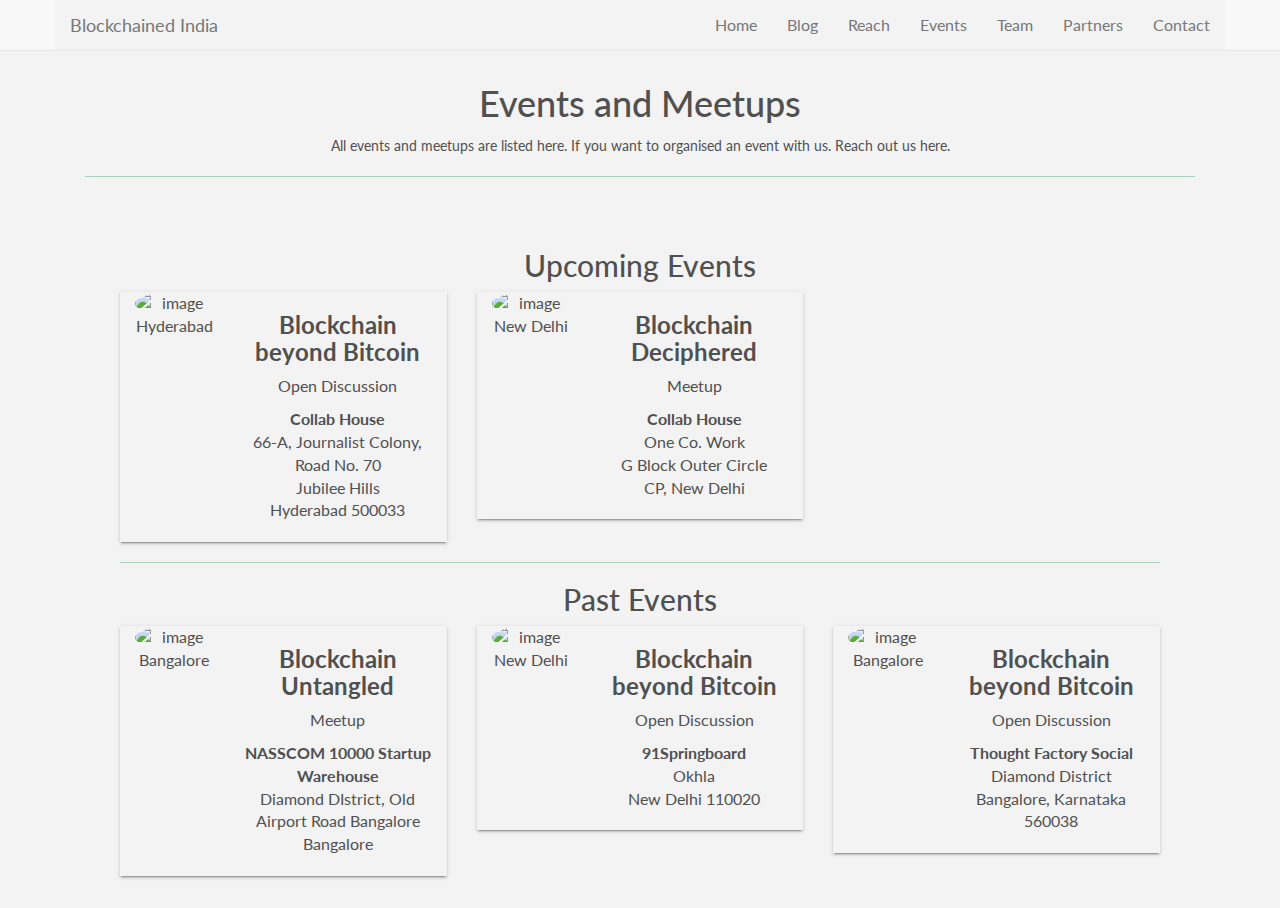
==== commit eabb0946: "event update delhi" ====
--- a/events.html
+++ b/events.html
@@ -114,7 +114,7 @@
 						Open Discussion for Blockchain enthusiasts who see the potential of this technology to disrupt the world, and for beginners to Blockchain who want to explore more.
 					</p>
 					<br>
-					<a href="https://www.meetup.com/blockchainindia/events/239157507"><i class="fa fa-2x fa-meetup"></i></a>
+					<a href="https://www.meetup.com/blockchainindia/events/239755258"><i class="fa fa-2x fa-meetup"></i></a> <a href="https://www.meetup.com/blockchainindia/events/239157507"><i class="fa fa-2x fa-meetup"></i></a>
 					<button class="md-close push-right">Close me!</button>
 				</div>
 			</div>
@@ -169,7 +169,35 @@
 					<ol>
 						<li>The event is free of cost.</li>
 					</ol>
-					<a href="https://www.facebook.com/events/761048004076389"><i class="fa fa-2x fa-facebook-official"></i></a>
+					<a href="https://www.meetup.com/blockchainindia/events/239755258"><i class="fa fa-2x fa-meetup"></i></a> <a href="https://www.facebook.com/events/761048004076389"><i class="fa fa-2x fa-facebook-official"></i></a>
+					<button class="md-close">Close me!</button>
+				</div>
+			</div>
+		</div>
+		<div class="md-modal md-effect-12" id="bi_5">
+			<div class="md-content">
+				<h3>Blockchain Deciphered</h3>
+				<div>
+					<p>
+						<strong>Theme</strong>:<br>
+							In detail explanation of how blockchain work and introduction to Ethereum Blockchain and smart contracts and some use cases.
+							<br />
+							"The blockchain is an incorruptible digital ledger of economic transactions that can be programmed to record not just financial transactions but virtually everything of value."  - Don & Alex Tapscott, authors Blockchain Revolution (2016)
+					</p>
+					<strong>Agenda</strong>:
+					<br>To be updated<br>
+					<!-- <ul>
+						<li><strong>16:00 - 16:15</strong> Welcome talk</li>
+						<li><strong>16:15 - 16:30</strong> Introductions</li>
+						<li><strong>16:30 - 17:00</strong> Introduction to Blockchain</li>
+						<li><strong>17:00 - 17:30</strong> Open discussion on it’s use-cases</li>
+						<li><strong>17:30 - 18:00</strong> Networking</li>
+					</ul> -->
+					<strong>Note</strong>:
+					<ol>
+						<li>The event is free of cost.</li>
+					</ol>
+					<a href="https://www.facebook.com/events/131235650770818"><i class="fa fa-2x fa-facebook-official"></i></a>
 					<button class="md-close">Close me!</button>
 				</div>
 			</div>
@@ -205,6 +233,29 @@
 												66-A, Journalist Colony, Road No. 70<br>
 												Jubilee Hills<br>
 												Hyderabad 500033
+											</address>
+										</div>
+										<div class="clearfix"></div>
+									</a>
+								</div>
+							</div>
+							<div class="col-sm-4">
+								<div class="contact-box md-trigger md-setperspective" data-modal="bi_5">
+									<a href="#">
+										<div class="col-sm-4">
+											<div class="text-center">
+												<img alt="image" class="img-circle m-t-xs img-responsive" src="http://i.imgur.com/bA3g5OH.jpg">
+												<div class="m-t-xs font-bold">New Delhi</div>
+											</div>
+										</div>
+										<div class="col-sm-8">
+											<h3><strong>Blockchain Deciphered</strong></h3>
+											<p>Meetup</p>
+											<address>
+												<strong>Collab House</strong><br>
+												One Co. Work<br>
+												G Block Outer Circle<br>
+												CP, New Delhi
 											</address>
 										</div>
 										<div class="clearfix"></div>
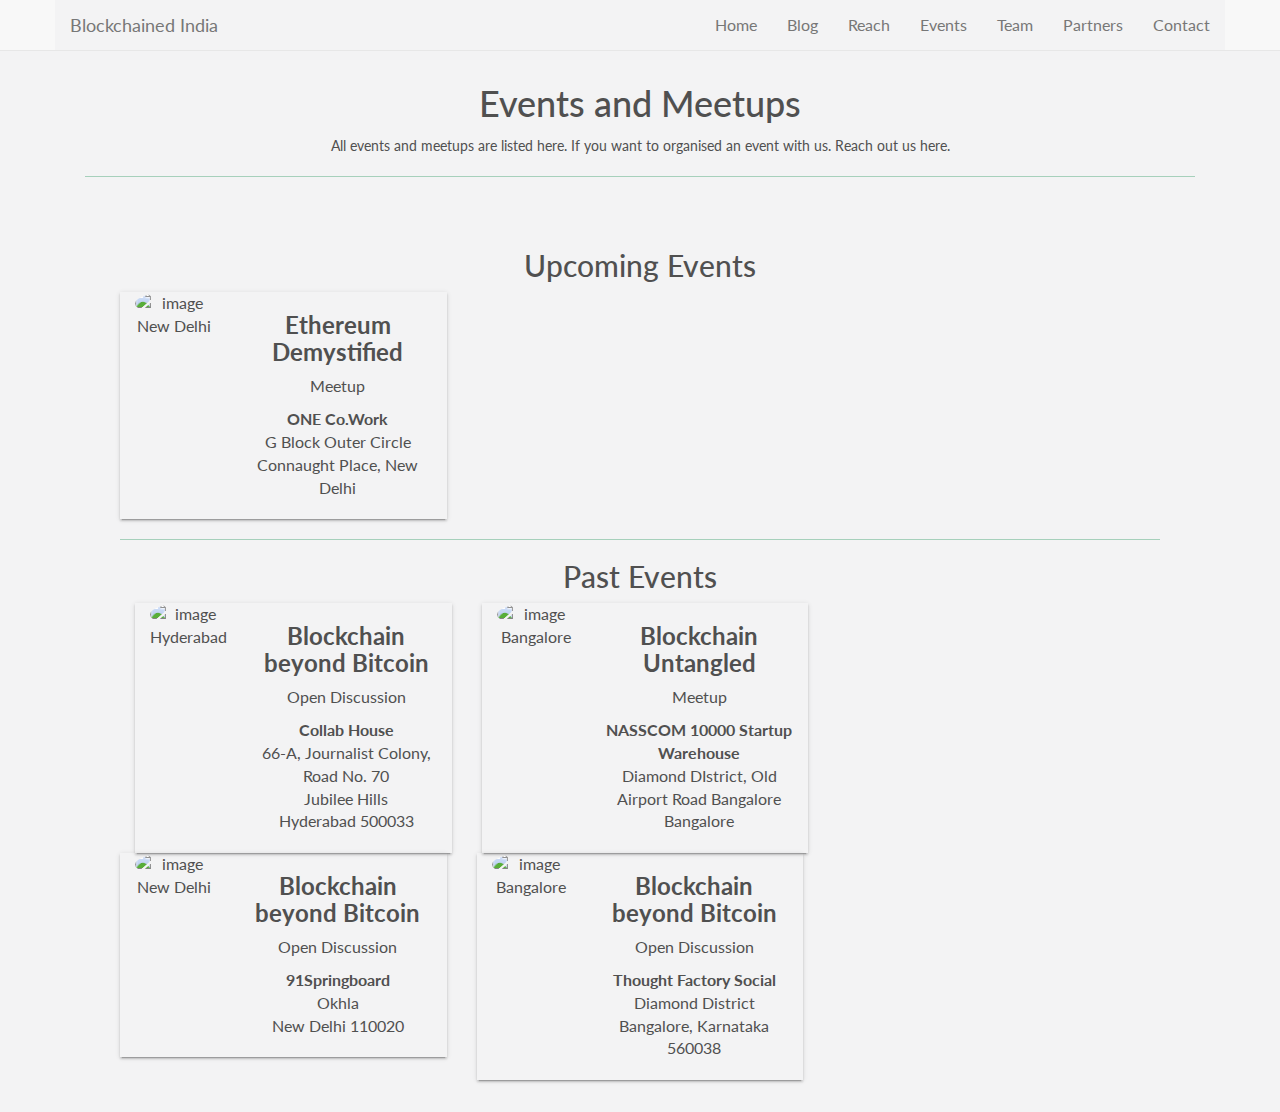
==== commit 4ef23ec4: "events update" ====
--- a/events.html
+++ b/events.html
@@ -147,9 +147,9 @@
 				</div>
 			</div>
 		</div>
-		<div class="md-modal md-effect-12" id="bi_4">
-			<div class="md-content">
-				<h3>Blockchain beyond Bitcoin</h3>
+		<div class="md-modal md-effect-19" id="bi_4">
+			<div class="md-content">
+				<h3>Blockchain beyond Bitcoin <span class="badge">past event</span></h3>
 				<div>
 					<p>
 						<strong>Theme</strong>:<br>
@@ -176,28 +176,27 @@
 		</div>
 		<div class="md-modal md-effect-12" id="bi_5">
 			<div class="md-content">
-				<h3>Blockchain Deciphered</h3>
+				<h3>Ethereum Demystified</h3>
 				<div>
 					<p>
 						<strong>Theme</strong>:<br>
-							In detail explanation of how blockchain work and introduction to Ethereum Blockchain and smart contracts and some use cases.
-							<br />
+							The meetup will start with a recap of what we learnt the last time about Blockchain by taking an example of the Bitcoin Blockchain. Post that, We would dive a little deeper into the implementation details of the Bitcoin Blockchain. Then, we will start with an introduction to Ethereum Blockchain. We will also, try to understand some distributed apps that are being built over it.<br><br>
+							We would open the session for networking at the end.
+							<br><br>
 							"The blockchain is an incorruptible digital ledger of economic transactions that can be programmed to record not just financial transactions but virtually everything of value."  - Don & Alex Tapscott, authors Blockchain Revolution (2016)
-					</p>
+					</p><br>
 					<strong>Agenda</strong>:
-					<br>To be updated<br>
-					<!-- <ul>
-						<li><strong>16:00 - 16:15</strong> Welcome talk</li>
-						<li><strong>16:15 - 16:30</strong> Introductions</li>
-						<li><strong>16:30 - 17:00</strong> Introduction to Blockchain</li>
-						<li><strong>17:00 - 17:30</strong> Open discussion on it’s use-cases</li>
-						<li><strong>17:30 - 18:00</strong> Networking</li>
-					</ul> -->
+					<ul>
+						<li><strong>5:00 PM - 5:30 PM</strong> Recap about Bitcoin Blockchain</li>
+						<li><strong>5:30 PM - 6:00 PM</strong> Deep dive into the implementation details of the Bitcoin Blockchain</li>
+						<li><strong>6:00 PM - 6:45 PM</strong> Introduction to the Ethereum Blockchain</li>
+						<li><strong>6:30 PM - 7:00 PM</strong> Networking and Snacks</li>
+					</ul>
 					<strong>Note</strong>:
 					<ol>
 						<li>The event is free of cost.</li>
 					</ol>
-					<a href="https://www.facebook.com/events/131235650770818"><i class="fa fa-2x fa-facebook-official"></i></a>
+					<a href="https://www.meetup.com/blockchainindia/events/240332929"><i class="fa fa-2x fa-meetup"></i></a> <a href="https://www.facebook.com/events/131235650770818"><i class="fa fa-2x fa-facebook-official"></i></a>
 					<button class="md-close">Close me!</button>
 				</div>
 			</div>
@@ -217,29 +216,6 @@
 						<h2>Upcoming Events</h2>
 						<div class="row">
 							<div class="col-sm-4">
-								<div class="contact-box md-trigger md-setperspective" data-modal="bi_4">
-									<a href="#">
-										<div class="col-sm-4">
-											<div class="text-center">
-												<img alt="image" class="img-circle m-t-xs img-responsive" src="http://i.imgur.com/TzE4rNy.jpg">
-												<div class="m-t-xs font-bold">Hyderabad</div>
-											</div>
-										</div>
-										<div class="col-sm-8">
-											<h3><strong>Blockchain beyond Bitcoin</strong></h3>
-											<p>Open Discussion</p>
-											<address>
-												<strong>Collab House</strong><br>
-												66-A, Journalist Colony, Road No. 70<br>
-												Jubilee Hills<br>
-												Hyderabad 500033
-											</address>
-										</div>
-										<div class="clearfix"></div>
-									</a>
-								</div>
-							</div>
-							<div class="col-sm-4">
 								<div class="contact-box md-trigger md-setperspective" data-modal="bi_5">
 									<a href="#">
 										<div class="col-sm-4">
@@ -249,13 +225,12 @@
 											</div>
 										</div>
 										<div class="col-sm-8">
-											<h3><strong>Blockchain Deciphered</strong></h3>
+											<h3><strong>Ethereum Demystified</strong></h3>
 											<p>Meetup</p>
 											<address>
-												<strong>Collab House</strong><br>
-												One Co. Work<br>
+												<strong>ONE Co.Work</strong><br>
 												G Block Outer Circle<br>
-												CP, New Delhi
+												Connaught Place, New Delhi
 											</address>
 										</div>
 										<div class="clearfix"></div>
@@ -267,6 +242,29 @@
 					<hr style="border-top-color: #a6d0bb;">
 					<div>
 						<h2>Past Events</h2>
+						<div class="col-sm-4">
+							<div class="contact-box md-trigger md-setperspective" data-modal="bi_4">
+								<a href="#">
+									<div class="col-sm-4">
+										<div class="text-center">
+											<img alt="image" class="img-circle m-t-xs img-responsive" src="http://i.imgur.com/TzE4rNy.jpg">
+											<div class="m-t-xs font-bold">Hyderabad</div>
+										</div>
+									</div>
+									<div class="col-sm-8">
+										<h3><strong>Blockchain beyond Bitcoin</strong></h3>
+										<p>Open Discussion</p>
+										<address>
+											<strong>Collab House</strong><br>
+											66-A, Journalist Colony, Road No. 70<br>
+											Jubilee Hills<br>
+											Hyderabad 500033
+										</address>
+									</div>
+									<div class="clearfix"></div>
+								</a>
+							</div>
+						</div>
 						<div class="row">
 							<div class="col-sm-4">
 								<div class="contact-box md-trigger" data-modal="bi_3">
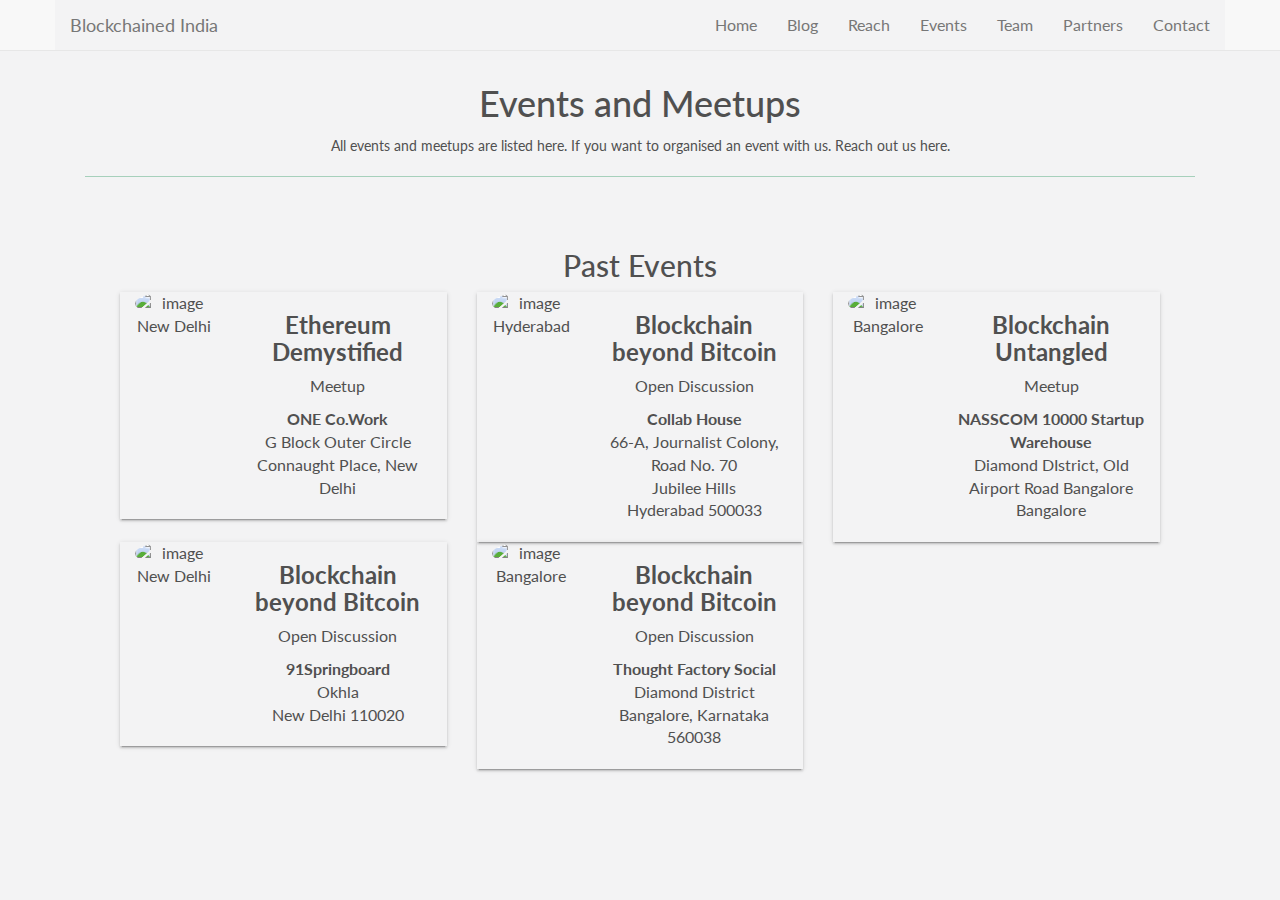
==== commit 971abe41: "event update" ====
--- a/events.html
+++ b/events.html
@@ -174,9 +174,9 @@
 				</div>
 			</div>
 		</div>
-		<div class="md-modal md-effect-12" id="bi_5">
-			<div class="md-content">
-				<h3>Ethereum Demystified</h3>
+		<div class="md-modal md-effect-19" id="bi_5">
+			<div class="md-content">
+				<h3>Ethereum Demystified <span class="badge">past event</span></h3>
 				<div>
 					<p>
 						<strong>Theme</strong>:<br>
@@ -212,8 +212,14 @@
 					<!-- <button class="md-trigger" data-modal="modal-12">Just Me</button>
 					<button class="md-trigger" data-modal="modal-16">Blur</button>
 					<button class="md-trigger md-setperspective" data-modal="modal-19">Slip from top</button> -->
+					<!-- <div>
+						<h2>Upcoming Events</h2>
+						<div class="row">
+						</div>
+					</div> -->
+					<!-- <hr style="border-top-color: #a6d0bb;"> -->
 					<div>
-						<h2>Upcoming Events</h2>
+						<h2>Past Events</h2>
 						<div class="row">
 							<div class="col-sm-4">
 								<div class="contact-box md-trigger md-setperspective" data-modal="bi_5">
@@ -237,12 +243,7 @@
 									</a>
 								</div>
 							</div>
-						</div>
-					</div>
-					<hr style="border-top-color: #a6d0bb;">
-					<div>
-						<h2>Past Events</h2>
-						<div class="col-sm-4">
+							<div class="col-sm-4">
 							<div class="contact-box md-trigger md-setperspective" data-modal="bi_4">
 								<a href="#">
 									<div class="col-sm-4">
@@ -265,7 +266,6 @@
 								</a>
 							</div>
 						</div>
-						<div class="row">
 							<div class="col-sm-4">
 								<div class="contact-box md-trigger" data-modal="bi_3">
 									<a href="#">
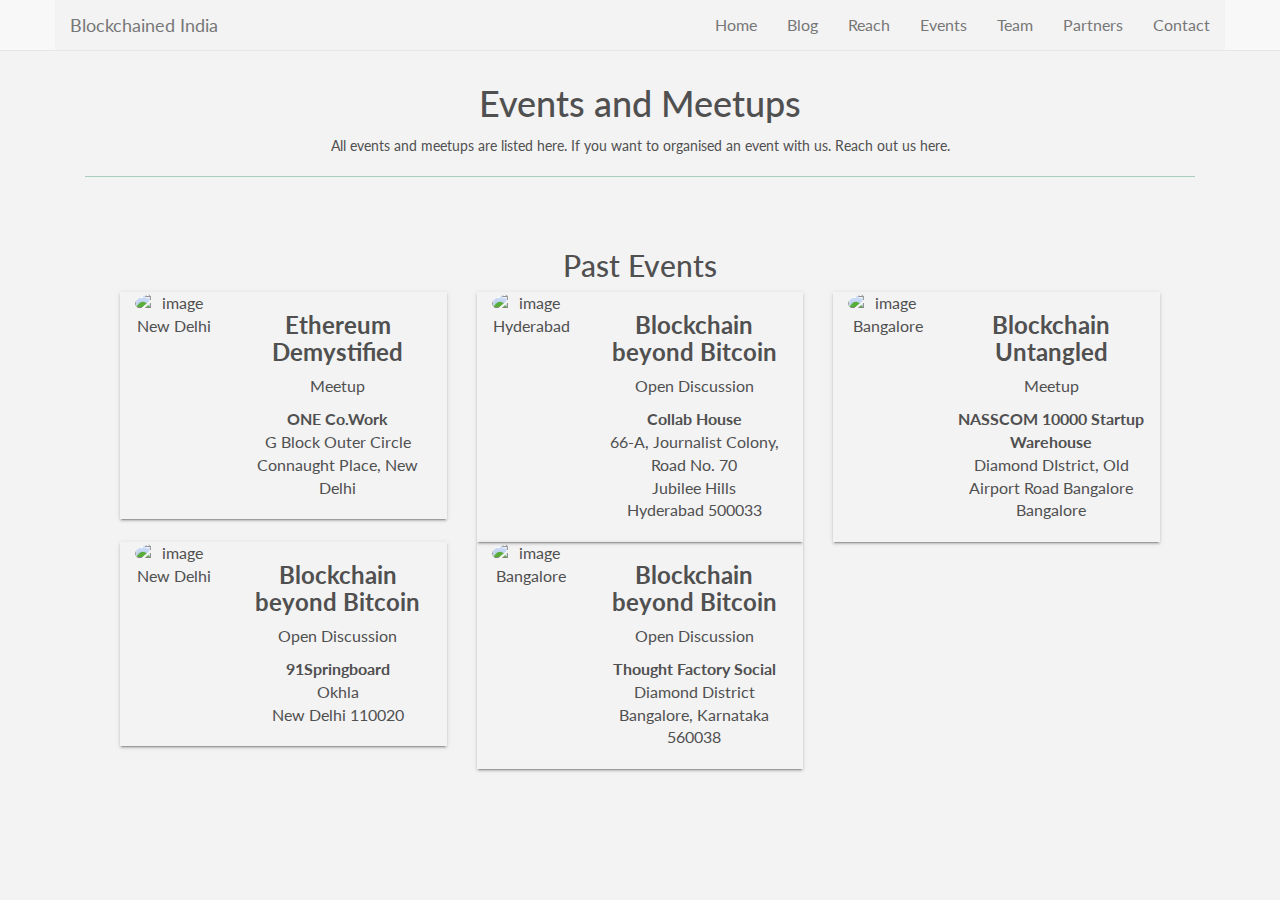
==== commit bd2a840b: "event update" ====
--- a/events.html
+++ b/events.html
@@ -288,6 +288,8 @@
 									</a>
 								</div>
 							</div>
+						</div>
+						<div class="row">
 							<div class="col-sm-4">
 								<div class="contact-box md-trigger" data-modal="bi_2">
 									<a href="#">
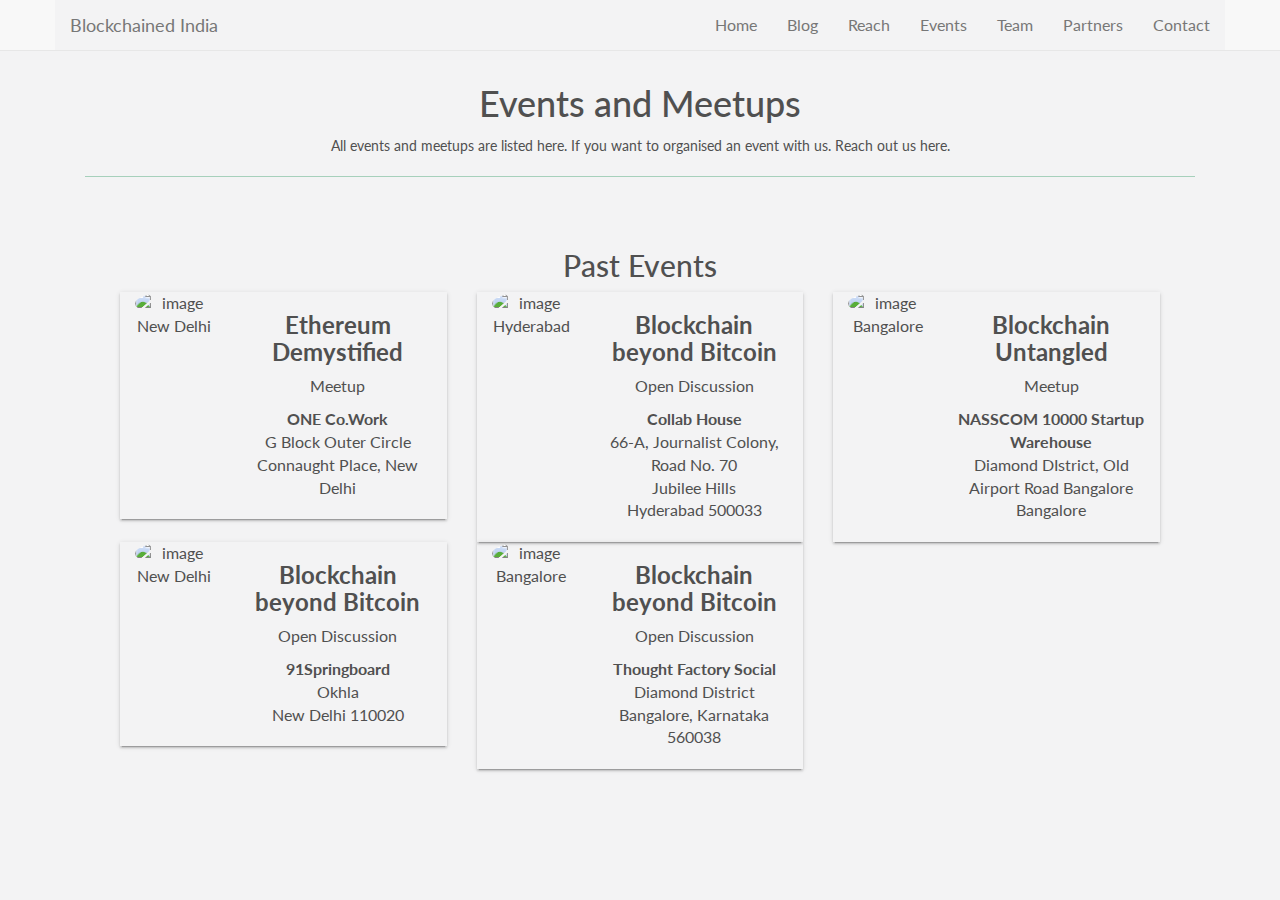
==== commit e74884a4: "demo page added" ====
--- a/events.html
+++ b/events.html
@@ -5,9 +5,17 @@
 		<meta http-equiv="X-UA-Compatible" content="IE=edge,chrome=1">
 		<meta name="viewport" content="width=device-width, initial-scale=1.0">
 		<title>Blockchained India | Events | Meetups | Workshops</title>
-		<meta name="description" content="Event page for Blockchained India" />
-		<meta name="keywords" content="event, anistark, blockchain, india, blockchainedindia, Kumar, Anirudha, all, meetup, meetups, workshop" />
-		<meta name="author" content="Kumar Anirudha (anistark) [anirudhastark@yahoo.com]" />
+		<meta name="viewport" content="width=device-width, initial-scale=1">
+	    <meta name="author" content="Kumar Anirudha (anistark) [anirudhastark@yahoo.com]">
+		<meta name="description" content="Blockchained India is a community to gather all VC, investors, entrepreneurs, blockchain enthusiatic, developers and anybody interested in learning and growing with us." />
+		<meta name="keywords" content="blockchain,india,bangalore,anistark,blockchained,blockchainedindia,kumar,anirudha,Akshay,Agarwal" />
+		<meta name="classification" content="blockchain,community,india,bangalore,meetup" />
+		<meta name="distribution" content="Global" />
+		<meta name="rating" content="General" />
+		<meta name="robots" content="index, follow" />
+		<meta name="revisit-after" content="1 days" />
+		<meta name="creator" content="Kumar Anirudha [anistark] (anirudha@blockchainedindia.com)" />
+		<meta name="publisher" content="Kumar Anirudha [anistark] anirudha.org" />
 		<link rel="icon" href="img/favicon.ico">
 		<link href="css/bootstrap.min.css" rel="stylesheet">
 		<link rel="stylesheet" type="text/css" href="css/default.css" />
